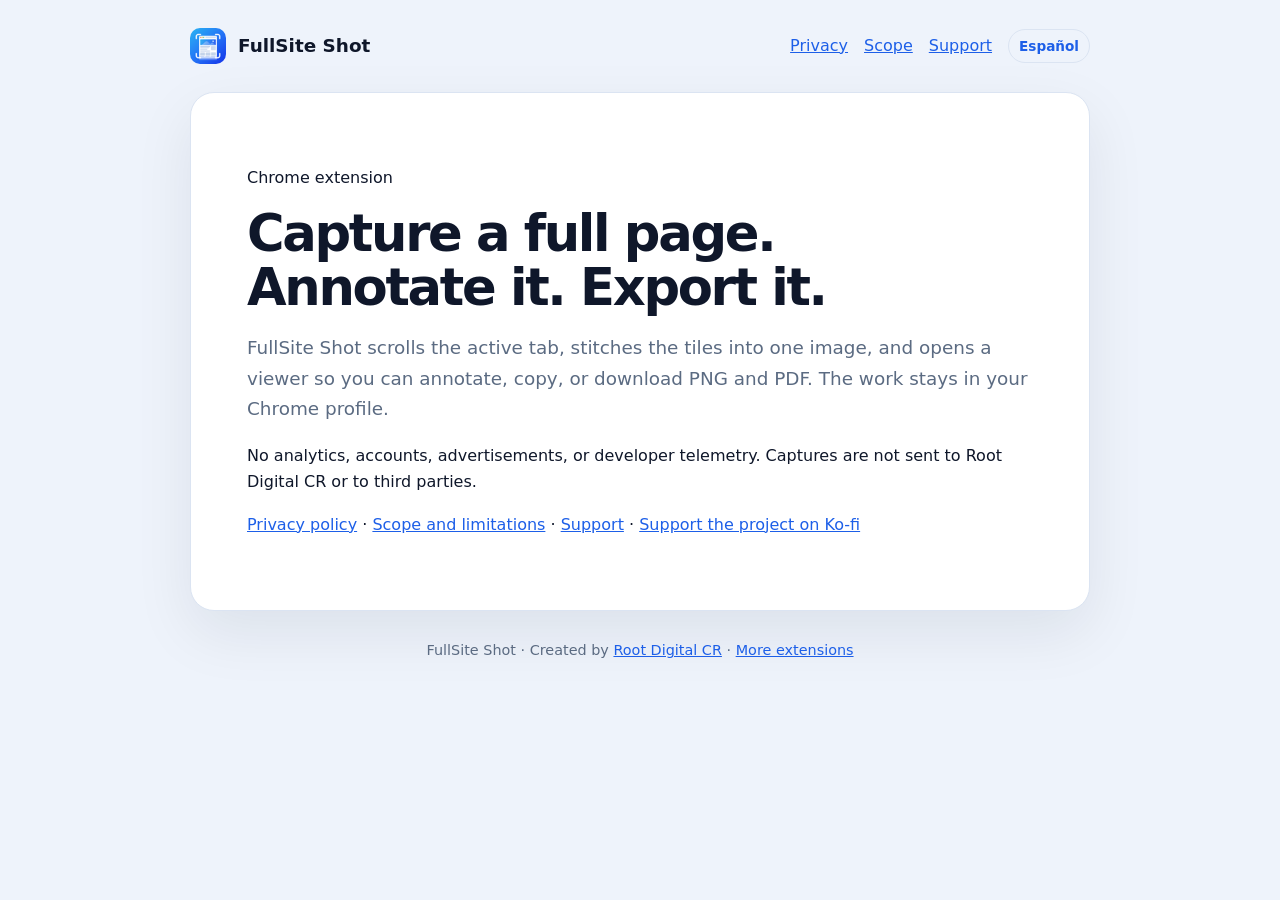
==== index.html @ 86883ad4 "Add files via upload" ====
<!doctype html>
<html lang="en">
<head>
  <meta charset="utf-8">
  <meta name="viewport" content="width=device-width, initial-scale=1">
  <meta name="description" content="Official public information, privacy policy, and support for the FullSite Shot Chrome extension.">
  <title>FullSite Shot — Full-page capture</title>
  <link rel="icon" href="icon-48.png">
  <link rel="stylesheet" href="styles.css">
</head>
<body>
  <header>
    <a class="brand" href="index.html"><img src="icon-48.png" width="36" height="36" alt=""><strong>FullSite Shot</strong></a>
    <nav>
      <a href="privacy.html">Privacy</a>
      <a href="scope.html">Scope</a>
      <a href="support.html">Support</a>
      <a class="language-link" href="es/" lang="es">Español</a>
    </nav>
  </header>
  <main>
    <p>Chrome extension</p>
    <h1>Capture a full page. Annotate it. Export it.</h1>
    <p class="lead">FullSite Shot scrolls the active tab, stitches the tiles into one image, and opens a viewer so you can annotate, copy, or download PNG and PDF. The work stays in your Chrome profile.</p>
    <p>No analytics, accounts, advertisements, or developer telemetry. Captures are not sent to Root Digital CR or to third parties.</p>
    <p><a href="privacy.html">Privacy policy</a> · <a href="scope.html">Scope and limitations</a> · <a href="support.html">Support</a> · <a href="https://ko-fi.com/rootdigitalcr" rel="noopener noreferrer" referrerpolicy="no-referrer">Support the project on Ko-fi</a></p>
  </main>
  <footer>FullSite Shot · Created by <a href="https://root-cr.com/" rel="noopener noreferrer">Root Digital CR</a> · <a href="https://root-cr.com/extensions" target="_blank" rel="noopener noreferrer" referrerpolicy="no-referrer">More extensions</a></footer>
</body>
</html>
---- styles.css ----
:root {
  color-scheme: light dark;
  --bg: #eef3fb;
  --card: #ffffff;
  --text: #0f172a;
  --muted: #5b6b82;
  --line: #dbe4f2;
  --accent: #1d5fe8;
  font-family: Inter, "Segoe UI", ui-sans-serif, system-ui, sans-serif;
}

* { box-sizing: border-box; }
body { margin: 0; background: var(--bg); color: var(--text); line-height: 1.65; }
header, main, footer { width: min(900px, calc(100% - 32px)); margin-inline: auto; }
header { display: flex; align-items: center; justify-content: space-between; gap: 20px; padding: 28px 0; }
.brand { display: flex; align-items: center; gap: 12px; color: inherit; text-decoration: none; font-size: 1.15rem; font-weight: 750; }
.brand img { width: 36px; height: 36px; border-radius: 10px; }
nav { display: flex; align-items: center; flex-wrap: wrap; gap: 16px; }
nav a, main a, footer a { color: var(--accent); }
.language-link { padding: 5px 10px; border: 1px solid var(--line); border-radius: 999px; text-decoration: none; font-size: .85rem; font-weight: 700; }
main { padding: clamp(24px, 5vw, 56px); border: 1px solid var(--line); border-radius: 24px; background: var(--card); box-shadow: 0 22px 60px rgba(15, 23, 42, .08); }
h1 { margin: .2em 0 .35em; font-size: clamp(2rem, 5vw, 3.2rem); line-height: 1.05; letter-spacing: -.045em; }
h2 { margin-top: 2em; font-size: 1.35rem; }
.lead { color: var(--muted); font-size: 1.15rem; }
.updated { color: var(--muted); font-size: 0.92rem; }
.notice { padding: 14px 18px; border-left: 4px solid var(--accent); border-radius: 8px; background: color-mix(in srgb, var(--accent) 8%, var(--card)); }
footer { padding: 28px 0 48px; color: var(--muted); font-size: .9rem; text-align: center; }
code, kbd { font-family: ui-monospace, Consolas, monospace; font-size: 0.9em; }

@media (prefers-color-scheme: dark) {
  :root { --bg: #0b1220; --card: #121a2b; --text: #eef3ff; --muted: #a8b4c8; --line: #2a364d; }
}

@media (max-width: 620px) {
  header { align-items: flex-start; flex-direction: column; }
  main { border-radius: 18px; }
}
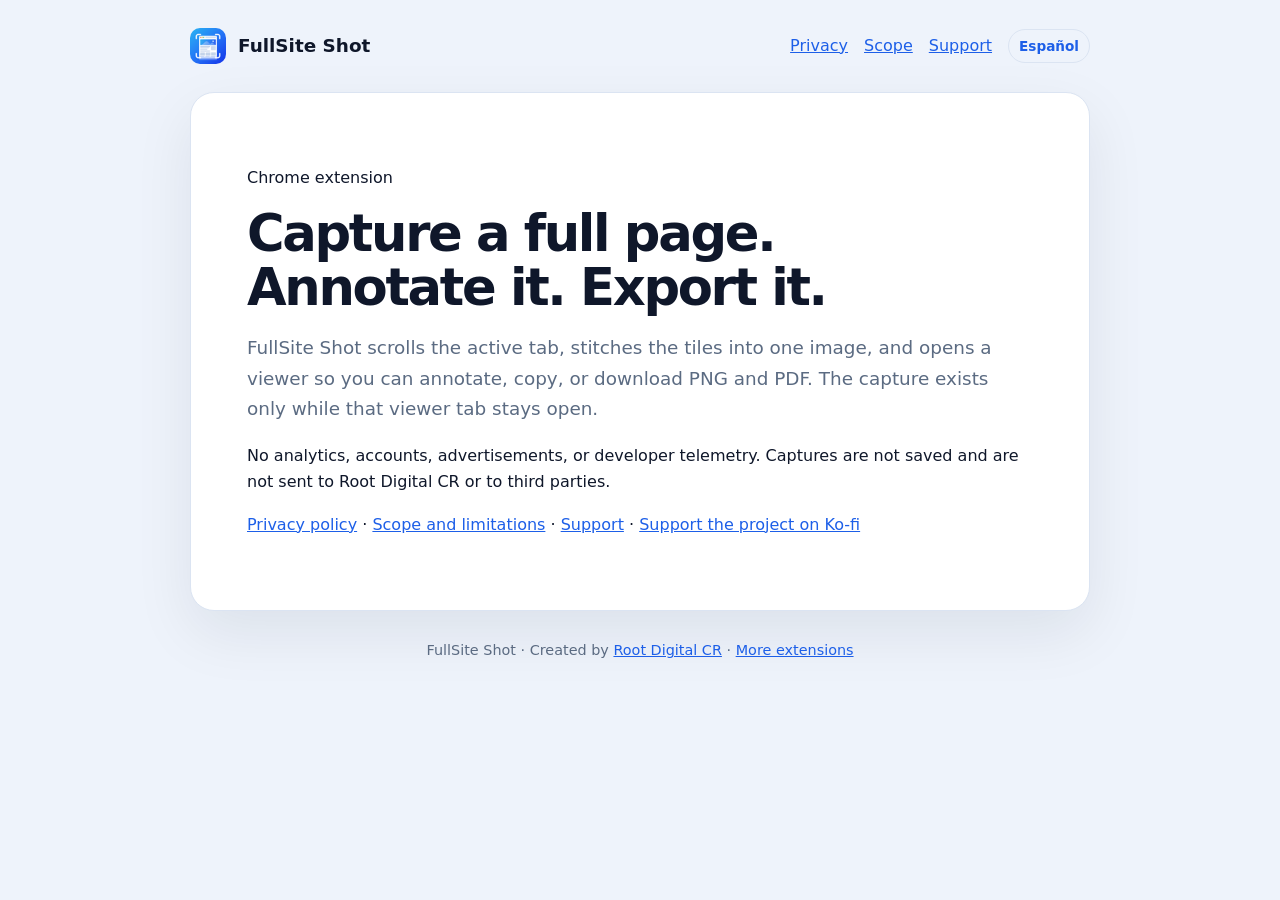
==== commit 1d16818a: "Add files via upload" ====
--- a/index.html
+++ b/index.html
@@ -21,8 +21,8 @@
   <main>
     <p>Chrome extension</p>
     <h1>Capture a full page. Annotate it. Export it.</h1>
-    <p class="lead">FullSite Shot scrolls the active tab, stitches the tiles into one image, and opens a viewer so you can annotate, copy, or download PNG and PDF. The work stays in your Chrome profile.</p>
-    <p>No analytics, accounts, advertisements, or developer telemetry. Captures are not sent to Root Digital CR or to third parties.</p>
+    <p class="lead">FullSite Shot scrolls the active tab, stitches the tiles into one image, and opens a viewer so you can annotate, copy, or download PNG and PDF. The capture exists only while that viewer tab stays open.</p>
+    <p>No analytics, accounts, advertisements, or developer telemetry. Captures are not saved and are not sent to Root Digital CR or to third parties.</p>
     <p><a href="privacy.html">Privacy policy</a> · <a href="scope.html">Scope and limitations</a> · <a href="support.html">Support</a> · <a href="https://ko-fi.com/rootdigitalcr" rel="noopener noreferrer" referrerpolicy="no-referrer">Support the project on Ko-fi</a></p>
   </main>
   <footer>FullSite Shot · Created by <a href="https://root-cr.com/" rel="noopener noreferrer">Root Digital CR</a> · <a href="https://root-cr.com/extensions" target="_blank" rel="noopener noreferrer" referrerpolicy="no-referrer">More extensions</a></footer>
